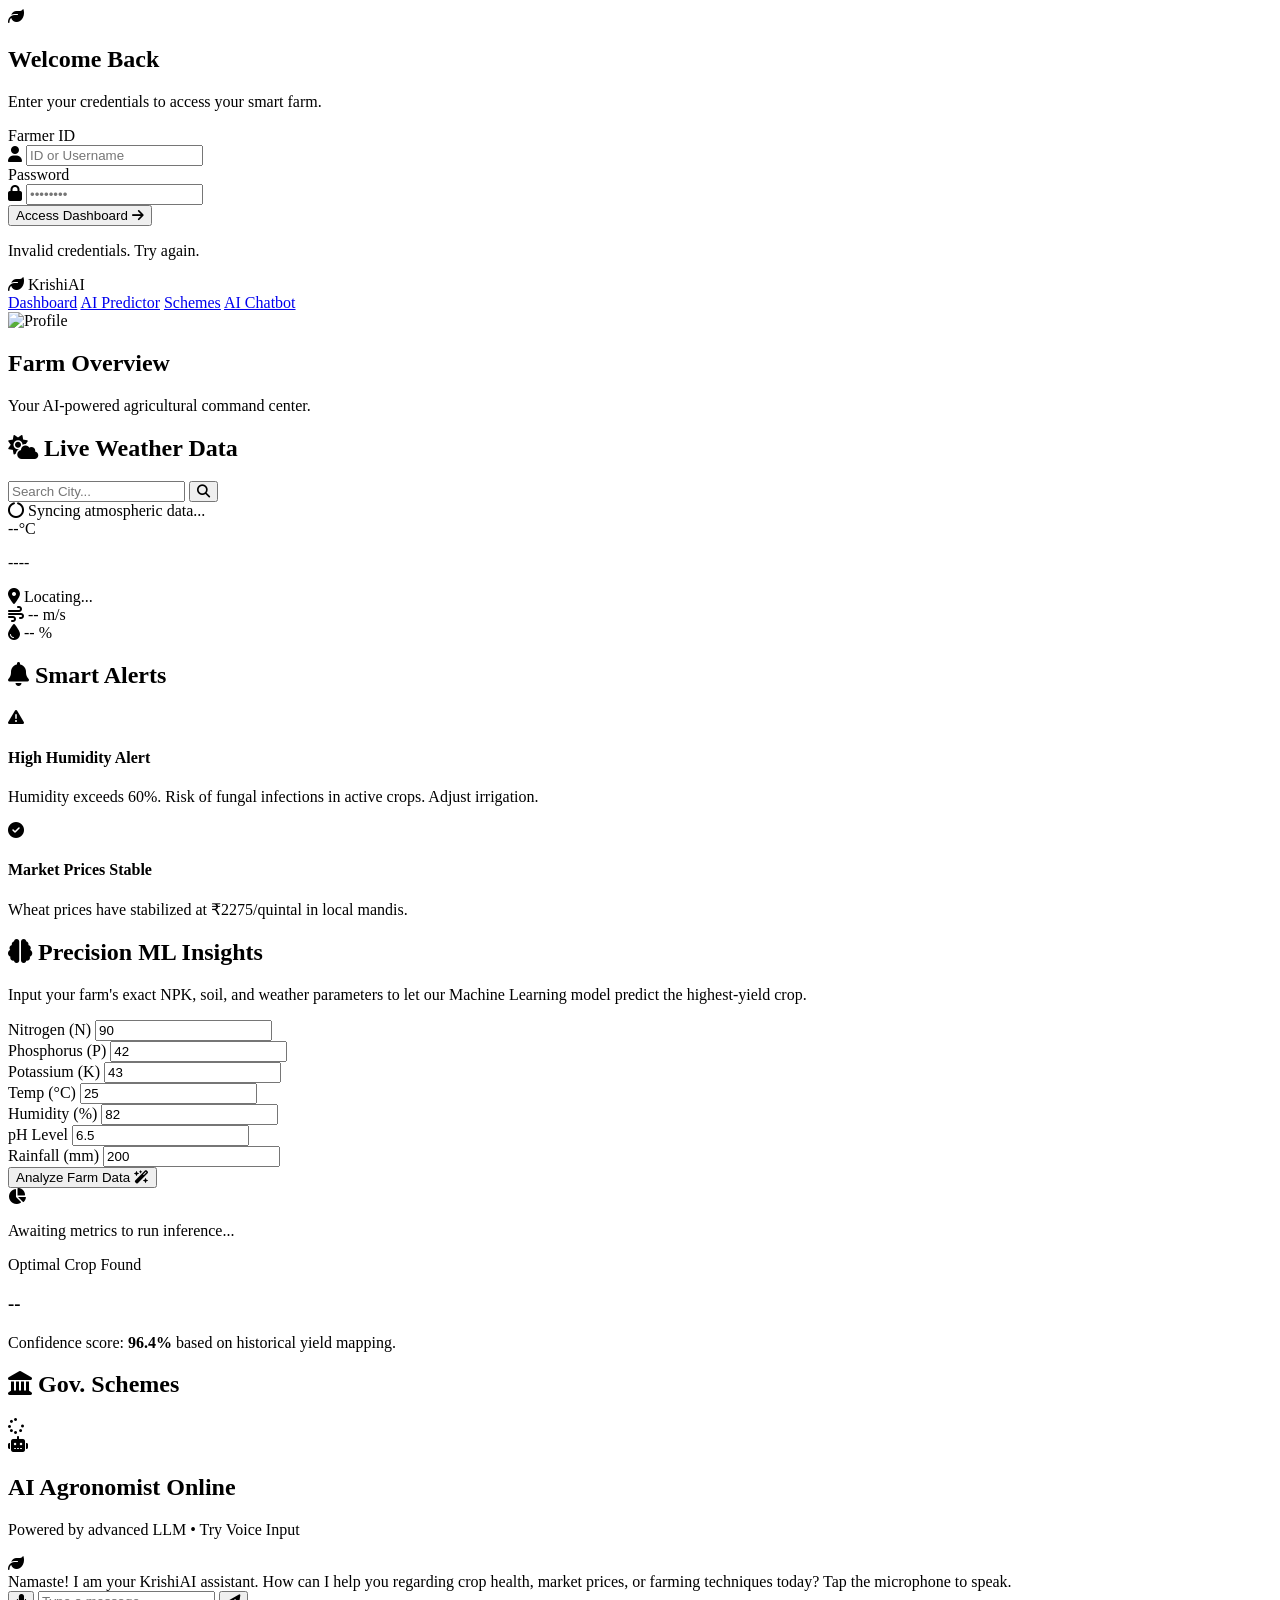
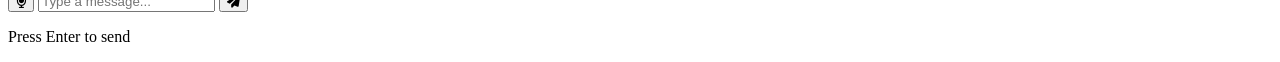
==== frontend/index.html @ 639f01b4 "KrishiAI deployment-ready" ====
<!DOCTYPE html>
<html lang="en" class="dark">
<head>
    <meta charset="UTF-8">
    <meta name="viewport" content="width=device-width, initial-scale=1.0">
    <title>KrishiAI – Premium Smart Agriculture</title>
    <!-- Fonts -->
    <link href="https://fonts.googleapis.com/css2?family=Inter:wght@300;400;500;600;700;800&display=swap" rel="stylesheet">
    <!-- Tailwind CSS (CDN for instant preview) -->
    <script src="https://cdn.tailwindcss.com"></script>
    <script>
        tailwind.config = {
            darkMode: 'class',
            theme: {
                extend: {
                    fontFamily: { sans: ['Inter', 'sans-serif'] },
                    colors: {
                        glass: "rgba(255, 255, 255, 0.05)",
                        "glass-border": "rgba(255, 255, 255, 0.1)",
                        primary: "#10b981",
                        background: "#050505",
                        surface: "#111111"
                    }
                }
            }
        }
    </script>
    <!-- Icons -->
    <link rel="stylesheet" href="https://cdnjs.cloudflare.com/ajax/libs/font-awesome/6.4.0/css/all.min.css">
    <link rel="stylesheet" href="/static/style.css">
</head>
<body class="bg-background text-gray-100 min-h-screen relative overflow-x-hidden antialiased selection:bg-primary selection:text-white">
    
    <!-- Animated Background Gradients -->
    <div class="fixed inset-0 z-[-1] overflow-hidden pointer-events-none">
        <div class="absolute top-[-10%] left-[-10%] w-[40%] h-[40%] rounded-full bg-emerald-600/20 blur-[120px] animate-blob"></div>
        <div class="absolute bottom-[-10%] right-[-10%] w-[40%] h-[40%] rounded-full bg-blue-600/20 blur-[120px] animate-blob animation-delay-2000"></div>
        <div class="absolute top-[40%] left-[60%] w-[30%] h-[30%] rounded-full bg-purple-600/10 blur-[100px] animate-blob animation-delay-4000"></div>
        <div class="absolute inset-0 bg-[url('https://grainy-gradients.vercel.app/noise.svg')] opacity-20 brightness-100 contrast-150 mix-blend-overlay"></div>
    </div>

    <!-- Login Overlay -->
    <div id="login-overlay" class="fixed inset-0 z-[1000] flex items-center justify-center bg-background/80 backdrop-blur-2xl transition-all duration-500">
        <div class="relative w-full max-w-md p-8 glass-panel rounded-3xl border border-glass-border shadow-2xl transform transition-all">
            <div class="absolute -top-12 left-1/2 -translate-x-1/2 w-24 h-24 bg-primary/20 blur-2xl rounded-full pointer-events-none"></div>
            <div class="text-center mb-8 relative z-10">
                <div class="inline-flex items-center justify-center w-16 h-16 rounded-2xl bg-white/5 border border-white/10 shadow-inner mb-4">
                    <i class="fa-solid fa-leaf text-3xl text-primary drop-shadow-[0_0_15px_rgba(16,185,129,0.5)]"></i>
                </div>
                <h2 class="text-3xl font-bold tracking-tight text-white mb-2">Welcome Back</h2>
                <p class="text-gray-400 text-sm">Enter your credentials to access your smart farm.</p>
            </div>
            <form id="login-form" class="space-y-5 relative z-10">
                <div>
                    <label class="block text-xs font-semibold text-gray-400 uppercase tracking-wider mb-2">Farmer ID</label>
                    <div class="relative">
                        <i class="fa-solid fa-user absolute left-4 top-1/2 -translate-y-1/2 text-gray-500"></i>
                        <input type="text" id="login-id" class="w-full bg-black/40 border border-white/10 rounded-xl py-3 pl-11 pr-4 text-white placeholder-gray-600 focus:outline-none focus:ring-2 focus:ring-primary/50 focus:border-primary/50 transition-all" placeholder="ID or Username" required>
                    </div>
                </div>
                <div>
                    <label class="block text-xs font-semibold text-gray-400 uppercase tracking-wider mb-2">Password</label>
                    <div class="relative">
                        <i class="fa-solid fa-lock absolute left-4 top-1/2 -translate-y-1/2 text-gray-500"></i>
                        <input type="password" id="login-pass" class="w-full bg-black/40 border border-white/10 rounded-xl py-3 pl-11 pr-4 text-white placeholder-gray-600 focus:outline-none focus:ring-2 focus:ring-primary/50 focus:border-primary/50 transition-all" placeholder="••••••••" required>
                    </div>
                </div>
                <button type="submit" class="w-full py-3.5 rounded-xl bg-gradient-to-r from-emerald-500 to-primary hover:from-emerald-400 hover:to-emerald-500 text-white font-semibold shadow-[0_0_20px_rgba(16,185,129,0.3)] hover:shadow-[0_0_25px_rgba(16,185,129,0.5)] transition-all active:scale-[0.98] mt-2">
                    Access Dashboard <i class="fa-solid fa-arrow-right ml-2 text-sm"></i>
                </button>
                <p id="login-error" class="hidden text-red-400 text-sm text-center mt-4 bg-red-400/10 py-2 rounded-lg border border-red-400/20 animate-shake">Invalid credentials. Try again.</p>
            </form>
        </div>
    </div>

    <!-- Navbar -->
    <nav class="sticky top-4 z-50 mx-4 md:mx-auto max-w-7xl glass-panel border border-glass-border rounded-2xl px-6 py-4 flex items-center justify-between shadow-2xl backdrop-blur-xl bg-white/5">
        <div class="flex items-center gap-2 text-xl font-bold tracking-tight text-white">
            <i class="fa-solid fa-leaf text-primary drop-shadow-[0_0_10px_rgba(16,185,129,0.8)]"></i>
            Krishi<span class="text-primary">AI</span>
        </div>
        <div class="hidden md:flex items-center gap-8 text-sm font-medium text-gray-400">
            <a href="#dashboard" class="text-white drop-shadow-[0_0_10px_rgba(255,255,255,0.3)] transition-all">Dashboard</a>
            <a href="#predictor" class="hover:text-white hover:drop-shadow-[0_0_10px_rgba(255,255,255,0.3)] transition-all">AI Predictor</a>
            <a href="#schemes" class="hover:text-white hover:drop-shadow-[0_0_10px_rgba(255,255,255,0.3)] transition-all">Schemes</a>
            <a href="#chatbot" class="hover:text-white hover:drop-shadow-[0_0_10px_rgba(255,255,255,0.3)] transition-all">AI Chatbot</a>
        </div>
        <div class="flex items-center gap-4">
            <div class="w-10 h-10 rounded-full bg-gradient-to-br from-green-400 to-blue-500 p-[2px] shadow-lg cursor-pointer hover:scale-105 transition-transform">
                <div class="w-full h-full bg-black rounded-full overflow-hidden border-2 border-transparent">
                    <img src="https://api.dicebear.com/6.x/avataaars/svg?seed=Farmer&backgroundColor=transparent" alt="Profile" class="w-full h-full object-cover">
                </div>
            </div>
        </div>
    </nav>

    <!-- Main Content -->
    <main class="max-w-7xl mx-auto px-4 py-8 space-y-24 scroll-smooth">
        
        <!-- Header Section -->
        <section id="dashboard" class="pt-8 fade-in-up">
            <h1 class="text-4xl md:text-5xl font-extrabold tracking-tight text-white mb-2">Farm Overview</h1>
            <p class="text-gray-400 text-lg">Your AI-powered agricultural command center.</p>
        </section>

        <div class="grid grid-cols-1 lg:grid-cols-3 gap-6 fade-in-up" style="animation-delay: 0.1s;">
            <!-- Weather Widget -->
            <div class="lg:col-span-2 glass-panel border border-glass-border rounded-3xl p-8 relative overflow-hidden group hover:border-white/20 transition-all shadow-2xl bg-white/5">
                <div class="absolute top-0 right-0 w-64 h-64 bg-blue-500/10 blur-[80px] rounded-full pointer-events-none group-hover:bg-blue-500/20 transition-all duration-700"></div>
                <div class="flex flex-col sm:flex-row justify-between items-start sm:items-center mb-8 relative z-10 gap-4">
                    <h2 class="text-xl font-semibold flex items-center gap-3 text-white"><i class="fa-solid fa-cloud-sun text-blue-400 text-2xl"></i> Live Weather Data</h2>
                    <div class="flex gap-2 w-full sm:w-auto">
                        <input type="text" id="weather-search-input" placeholder="Search City..." class="bg-black/40 border border-white/10 rounded-xl px-4 py-2 text-sm text-white focus:outline-none focus:border-blue-500/50 w-full sm:w-48 transition-all">
                        <button id="weather-search-btn" class="bg-white/10 hover:bg-white/20 border border-white/10 rounded-xl px-4 py-2 transition-all"><i class="fa-solid fa-search text-gray-300"></i></button>
                    </div>
                </div>
                
                <div id="weather-loader" class="flex flex-col items-center justify-center p-12 text-gray-400 gap-4">
                    <i class="fa-solid fa-circle-notch fa-spin text-3xl text-primary"></i>
                    <span>Syncing atmospheric data...</span>
                </div>

                <div id="weather-data" class="hidden relative z-10 flex flex-col sm:flex-row items-center justify-between gap-8 mt-4">
                    <div class="text-center sm:text-left">
                        <div class="text-7xl font-black text-transparent bg-clip-text bg-gradient-to-br from-white to-gray-500 drop-shadow-sm" id="w-temp">--°C</div>
                        <p id="w-desc" class="text-xl text-blue-300 capitalize mt-2 font-medium tracking-wide">----</p>
                        <div class="inline-flex items-center gap-2 mt-4 px-4 py-1.5 rounded-full bg-blue-500/10 border border-blue-500/20 text-blue-300 text-sm font-medium">
                            <i class="fa-solid fa-location-dot"></i> <span id="w-loc">Locating...</span>
                        </div>
                    </div>
                    <div class="grid grid-cols-2 gap-4 w-full sm:w-auto">
                        <div class="bg-black/40 border border-white/5 rounded-2xl p-5 flex flex-col items-center justify-center min-w-[120px] backdrop-blur-md">
                            <i class="fa-solid fa-wind text-gray-400 text-xl mb-2"></i>
                            <span id="w-wind" class="text-2xl font-bold text-white">--</span>
                            <span class="text-xs text-gray-500 uppercase font-semibold mt-1">m/s</span>
                        </div>
                        <div class="bg-black/40 border border-white/5 rounded-2xl p-5 flex flex-col items-center justify-center min-w-[120px] backdrop-blur-md">
                            <i class="fa-solid fa-droplet text-blue-400 text-xl mb-2 drop-shadow-[0_0_8px_rgba(96,165,250,0.5)]"></i>
                            <span id="w-humidity" class="text-2xl font-bold text-white">--</span>
                            <span class="text-xs text-blue-500/70 uppercase font-semibold mt-1">%</span>
                        </div>
                    </div>
                </div>
            </div>

            <!-- Alerts Widget -->
            <div class="glass-panel border border-glass-border rounded-3xl p-8 bg-white/5 shadow-2xl relative overflow-hidden group hover:border-amber-500/20 transition-all flex flex-col">
                <div class="absolute -bottom-10 -right-10 w-48 h-48 bg-amber-500/10 blur-[60px] rounded-full pointer-events-none group-hover:bg-amber-500/20 transition-all duration-700"></div>
                <h2 class="text-xl font-semibold flex items-center gap-3 text-white mb-6"><i class="fa-solid fa-bell text-amber-500"></i> Smart Alerts</h2>
                
                <div class="flex-1 space-y-4">
                    <div class="bg-amber-500/10 border border-amber-500/20 rounded-2xl p-4 flex gap-4 backdrop-blur-md">
                        <div class="mt-1"><i class="fa-solid fa-triangle-exclamation text-amber-500"></i></div>
                        <div>
                            <h4 class="text-sm font-bold text-amber-400">High Humidity Alert</h4>
                            <p class="text-xs text-amber-500/80 mt-1 leading-relaxed">Humidity exceeds 60%. Risk of fungal infections in active crops. Adjust irrigation.</p>
                        </div>
                    </div>
                    <div class="bg-primary/5 border border-primary/10 rounded-2xl p-4 flex gap-4 backdrop-blur-md">
                        <div class="mt-1"><i class="fa-solid fa-check-circle text-primary"></i></div>
                        <div>
                            <h4 class="text-sm font-bold text-primary">Market Prices Stable</h4>
                            <p class="text-xs text-primary/70 mt-1 leading-relaxed">Wheat prices have stabilized at ₹2275/quintal in local mandis.</p>
                        </div>
                    </div>
                </div>
            </div>
        </div>

        <!-- AI Predictor Section -->
        <section id="predictor" class="pt-12 fade-in-up" style="animation-delay: 0.2s;">
            <div class="glass-panel border border-glass-border rounded-[2.5rem] p-1 relative overflow-hidden shadow-2xl bg-gradient-to-b from-white/10 to-transparent">
                <div class="bg-[#0a0a0a] rounded-[2.3rem] p-6 md:p-10 relative">
                    <div class="absolute top-0 right-0 w-96 h-96 bg-primary/10 blur-[100px] rounded-full pointer-events-none"></div>
                    
                    <div class="text-center mb-10 relative z-10">
                        <h2 class="text-3xl md:text-4xl font-bold flex items-center justify-center gap-3 text-white"><i class="fa-solid fa-brain text-primary animate-pulse"></i> Precision ML Insights</h2>
                        <p class="text-gray-400 mt-3 max-w-2xl mx-auto">Input your farm's exact NPK, soil, and weather parameters to let our Machine Learning model predict the highest-yield crop.</p>
                    </div>

                    <div class="grid grid-cols-1 lg:grid-cols-2 gap-12 relative z-10">
                        <form id="crop-form" class="space-y-6">
                            <div class="grid grid-cols-1 sm:grid-cols-2 gap-6 bg-black/30 border border-white/5 p-6 rounded-3xl backdrop-blur-md">
                                <!-- Inputs -->
                                <div class="space-y-2">
                                    <label class="text-xs font-semibold text-gray-400 uppercase tracking-widest">Nitrogen (N)</label>
                                    <input type="number" id="inp-n" value="90" class="w-full bg-white/5 border border-white/10 rounded-xl p-3 text-white focus:ring-2 focus:ring-primary/50 outline-none transition-all" required>
                                </div>
                                <div class="space-y-2">
                                    <label class="text-xs font-semibold text-gray-400 uppercase tracking-widest">Phosphorus (P)</label>
                                    <input type="number" id="inp-p" value="42" class="w-full bg-white/5 border border-white/10 rounded-xl p-3 text-white focus:ring-2 focus:ring-primary/50 outline-none transition-all" required>
                                </div>
                                <div class="space-y-2">
                                    <label class="text-xs font-semibold text-gray-400 uppercase tracking-widest">Potassium (K)</label>
                                    <input type="number" id="inp-k" value="43" class="w-full bg-white/5 border border-white/10 rounded-xl p-3 text-white focus:ring-2 focus:ring-primary/50 outline-none transition-all" required>
                                </div>
                                <div class="space-y-2">
                                    <label class="text-xs font-semibold text-gray-400 uppercase tracking-widest">Temp (°C)</label>
                                    <input type="number" id="inp-temp" value="25" class="w-full bg-white/5 border border-white/10 rounded-xl p-3 text-white focus:ring-2 focus:ring-primary/50 outline-none transition-all" required>
                                </div>
                                <div class="space-y-2">
                                    <label class="text-xs font-semibold text-gray-400 uppercase tracking-widest">Humidity (%)</label>
                                    <input type="number" id="inp-hum" value="82" class="w-full bg-white/5 border border-white/10 rounded-xl p-3 text-white focus:ring-2 focus:ring-primary/50 outline-none transition-all" required>
                                </div>
                                <div class="space-y-2">
                                    <label class="text-xs font-semibold text-gray-400 uppercase tracking-widest">pH Level</label>
                                    <input type="number" step="0.1" id="inp-ph" value="6.5" class="w-full bg-white/5 border border-white/10 rounded-xl p-3 text-white focus:ring-2 focus:ring-primary/50 outline-none transition-all" required>
                                </div>
                                <div class="space-y-2 sm:col-span-2">
                                    <label class="text-xs font-semibold text-gray-400 uppercase tracking-widest">Rainfall (mm)</label>
                                    <input type="number" id="inp-rain" value="200" class="w-full bg-white/5 border border-white/10 rounded-xl p-3 text-white focus:ring-2 focus:ring-primary/50 outline-none transition-all" required>
                                </div>
                            </div>
                            <button type="submit" id="predict-btn" class="w-full py-4 rounded-2xl bg-white text-black font-bold text-lg hover:bg-gray-200 transition-all flex items-center justify-center gap-2 shadow-[0_0_30px_rgba(255,255,255,0.2)] hover:scale-[1.02] active:scale-[0.98]">
                                Analyze Farm Data <i class="fa-solid fa-wand-magic-sparkles"></i>
                            </button>
                        </form>

                        <div class="flex items-center justify-center bg-black/30 border border-white/5 rounded-3xl p-8 backdrop-blur-md relative overflow-hidden group">
                            <div class="absolute inset-0 bg-gradient-to-br from-primary/10 to-transparent opacity-0 group-hover:opacity-100 transition-opacity duration-500"></div>
                            <div id="ml-result-wrapper" class="text-center transition-all duration-500 w-full h-full flex flex-col items-center justify-center">
                                <i class="fa-solid fa-chart-pie text-6xl text-gray-700 mb-4 ml-result-icon group-hover:text-primary transition-colors"></i>
                                <p class="text-gray-500 ml-result-desc">Awaiting metrics to run inference...</p>
                                
                                <div id="ml-result" class="hidden flex-col items-center w-full">
                                    <span class="text-xs font-bold text-primary uppercase tracking-[0.3em] mb-4 border border-primary/20 bg-primary/10 py-1 px-4 rounded-full">Optimal Crop Found</span>
                                    <h3 id="predicted-crop" class="text-6xl md:text-7xl font-black text-transparent bg-clip-text bg-gradient-to-br from-green-300 to-emerald-600 capitalize drop-shadow-lg scale-0 animate-pop-in">--</h3>
                                    <p class="mt-6 text-sm text-gray-400 border-t border-white/10 pt-4 w-full">Confidence score: <strong class="text-white">96.4%</strong> based on historical yield mapping.</p>
                                </div>
                            </div>
                        </div>
                    </div>
                </div>
            </div>
        </section>

        <!-- Gov Schemes -->
        <section id="schemes" class="pt-12 fade-in-up" style="animation-delay: 0.3s;">
            <div class="flex items-center justify-between mb-8">
                <h2 class="text-3xl font-bold flex items-center gap-3 text-white"><i class="fa-solid fa-landmark text-blue-500"></i> Gov. Schemes</h2>
            </div>
            <div id="schemes-list" class="grid grid-cols-1 md:grid-cols-2 xl:grid-cols-3 gap-6">
                <!-- Loader -->
                <div class="col-span-full py-12 flex justify-center"><i class="fa-solid fa-spinner fa-spin text-3xl text-blue-500"></i></div>
            </div>
        </section>

        <!-- Chatbot -->
        <section id="chatbot" class="pt-12 pb-24 fade-in-up" style="animation-delay: 0.4s;">
            <div class="glass-panel border border-glass-border rounded-3xl overflow-hidden shadow-2xl bg-[#0a0a0a]/80 backdrop-blur-2xl max-w-4xl mx-auto flex flex-col h-[600px] relative">
                <div class="absolute inset-x-0 -top-px h-px bg-gradient-to-r from-transparent via-primary/50 to-transparent"></div>
                <div class="p-6 border-b border-white/10 bg-white/5 flex items-center gap-4">
                    <div class="w-12 h-12 rounded-full bg-primary/20 flex items-center justify-center border border-primary/30">
                        <i class="fa-solid fa-robot text-xl text-primary drop-shadow-[0_0_5px_rgba(16,185,129,0.8)]"></i>
                    </div>
                    <div>
                        <h2 class="text-xl font-bold text-white tracking-tight">AI Agronomist <span class="ml-2 inline-flex items-center px-2 py-0.5 rounded text-[10px] font-medium bg-primary/20 text-primary border border-primary/20 uppercase tracking-widest">Online</span></h2>
                        <p class="text-xs text-gray-400">Powered by advanced LLM • Try Voice Input</p>
                    </div>
                </div>
                
                <div id="chat-box" class="flex-1 p-6 overflow-y-auto space-y-6 scroll-smooth">
                    <div class="flex gap-4">
                        <div class="w-8 h-8 rounded-full bg-primary flex items-center justify-center shrink-0 shadow-lg shadow-primary/30 mt-1">
                            <i class="fa-solid fa-leaf text-white text-xs"></i>
                        </div>
                        <div class="bg-white/10 border border-white/5 rounded-2xl rounded-tl-none p-4 text-sm text-gray-200 shadow-sm max-w-[85%] leading-relaxed backdrop-blur-md">
                            Namaste! I am your KrishiAI assistant. How can I help you regarding crop health, market prices, or farming techniques today? Tap the microphone to speak.
                        </div>
                    </div>
                </div>

                <div class="p-4 border-t border-white/10 bg-black/40 backdrop-blur-xl">
                    <form id="chat-form" class="flex items-center gap-3 bg-white/5 border border-white/10 rounded-full p-1.5 focus-within:bg-white/10 focus-within:border-white/20 transition-all">
                        <button type="button" id="voice-btn" class="w-12 h-12 rounded-full bg-white/5 hover:bg-white/10 text-gray-400 hover:text-white transition-colors flex items-center justify-center shrink-0" title="Tap to Speak">
                            <i class="fa-solid fa-microphone text-lg"></i>
                        </button>
                        <input type="text" id="chat-input" class="flex-1 bg-transparent border-none text-white text-sm focus:outline-none focus:ring-0 px-2 placeholder-gray-500" placeholder="Type a message...">
                        <button type="submit" id="chat-submit" class="w-12 h-12 rounded-full bg-gradient-to-r from-primary to-emerald-500 text-white flex items-center justify-center shrink-0 shadow-[0_0_15px_rgba(16,185,129,0.4)] hover:scale-105 active:scale-95 transition-all">
                            <i class="fa-solid fa-paper-plane text-sm ml-[-2px]"></i>
                        </button>
                    </form>
                    <p id="voice-status" class="text-center text-[10px] text-gray-500 mt-2 uppercase tracking-widest">Press Enter to send</p>
                </div>
            </div>
        </section>
    </main>

    <script src="/static/script.js"></script>
</body>
</html>
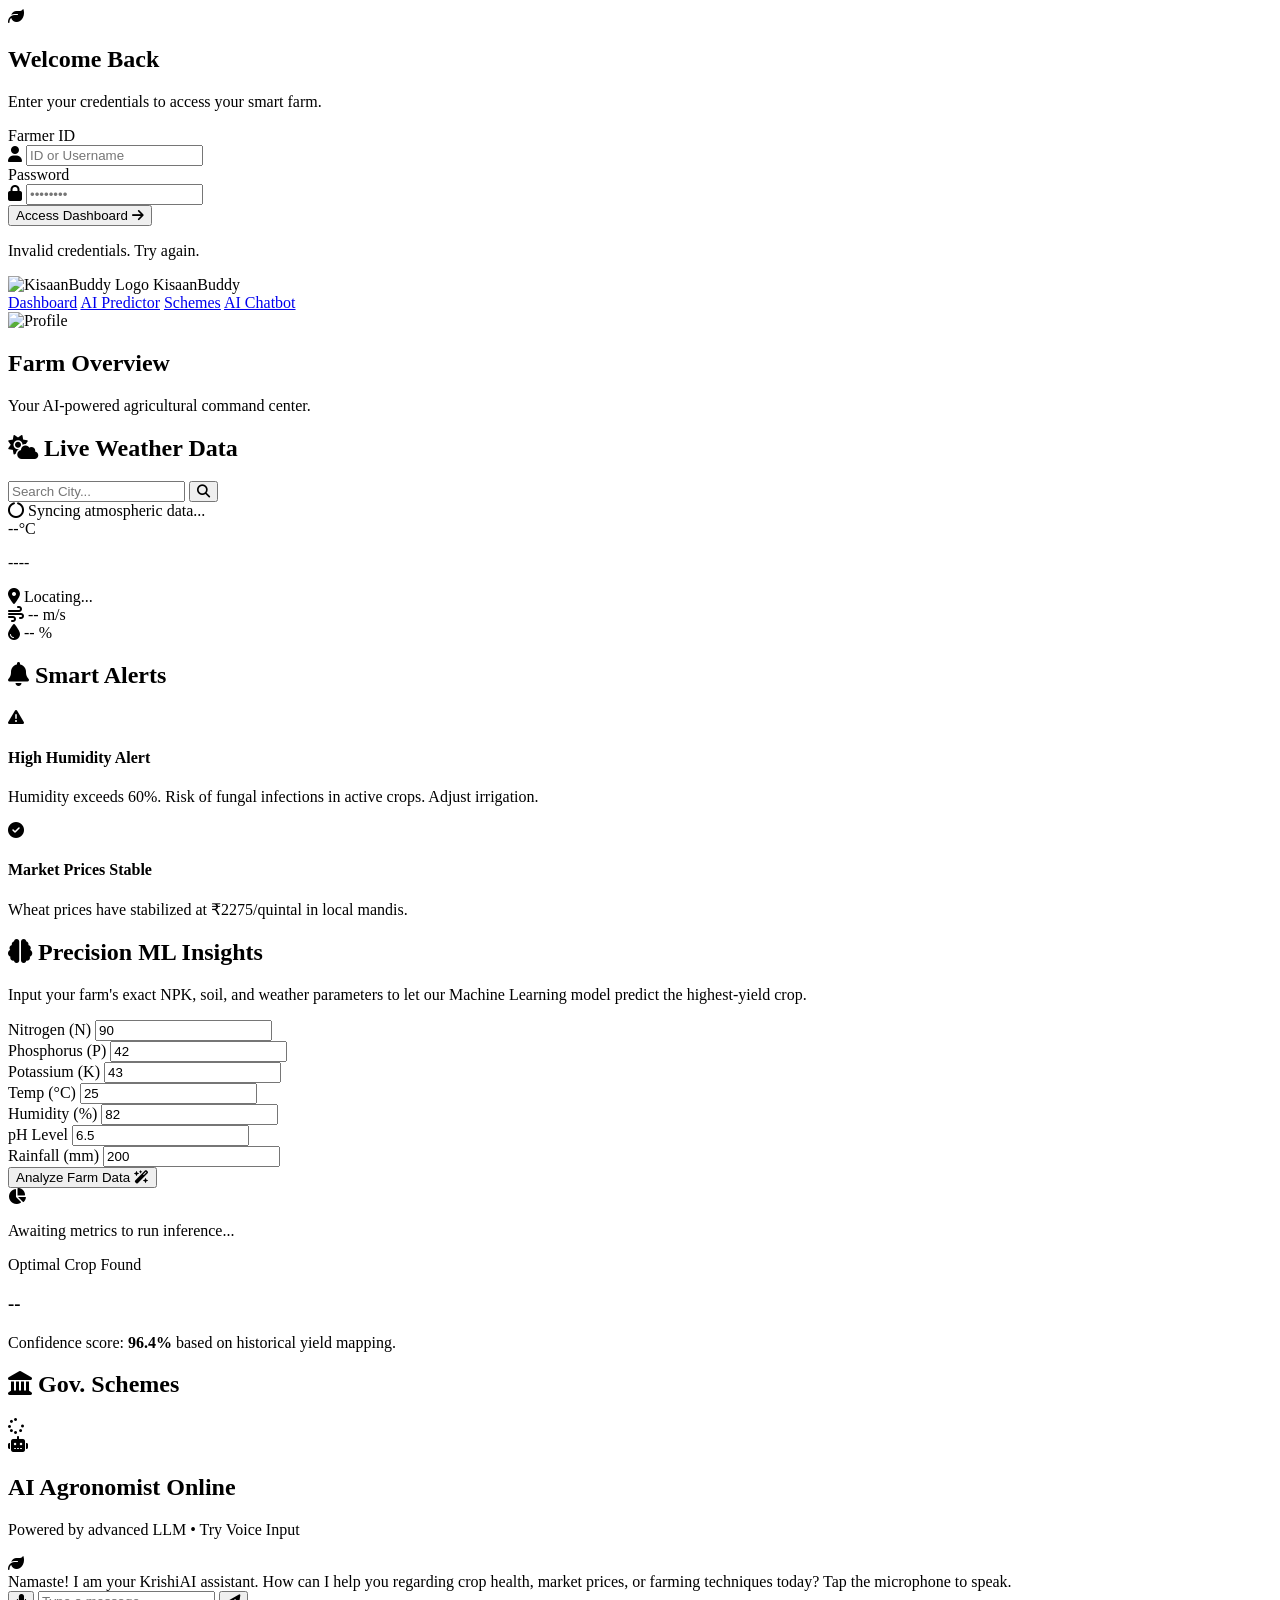
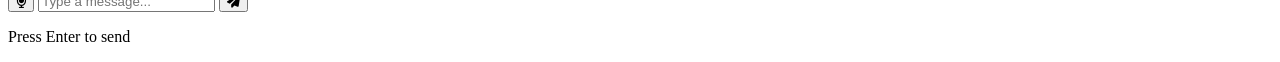
==== commit 854549e6: "logo addition" ====
--- a/frontend/index.html
+++ b/frontend/index.html
@@ -1,11 +1,14 @@
 <!DOCTYPE html>
 <html lang="en" class="dark">
+
 <head>
     <meta charset="UTF-8">
     <meta name="viewport" content="width=device-width, initial-scale=1.0">
+    <link rel="icon" type="image/x-icon" href="favicon.ico">
     <title>KrishiAI – Premium Smart Agriculture</title>
     <!-- Fonts -->
-    <link href="https://fonts.googleapis.com/css2?family=Inter:wght@300;400;500;600;700;800&display=swap" rel="stylesheet">
+    <link href="https://fonts.googleapis.com/css2?family=Inter:wght@300;400;500;600;700;800&display=swap"
+        rel="stylesheet">
     <!-- Tailwind CSS (CDN for instant preview) -->
     <script src="https://cdn.tailwindcss.com"></script>
     <script>
@@ -29,22 +32,37 @@
     <link rel="stylesheet" href="https://cdnjs.cloudflare.com/ajax/libs/font-awesome/6.4.0/css/all.min.css">
     <link rel="stylesheet" href="/static/style.css">
 </head>
-<body class="bg-background text-gray-100 min-h-screen relative overflow-x-hidden antialiased selection:bg-primary selection:text-white">
-    
+
+<body
+    class="bg-background text-gray-100 min-h-screen relative overflow-x-hidden antialiased selection:bg-primary selection:text-white">
+
     <!-- Animated Background Gradients -->
     <div class="fixed inset-0 z-[-1] overflow-hidden pointer-events-none">
-        <div class="absolute top-[-10%] left-[-10%] w-[40%] h-[40%] rounded-full bg-emerald-600/20 blur-[120px] animate-blob"></div>
-        <div class="absolute bottom-[-10%] right-[-10%] w-[40%] h-[40%] rounded-full bg-blue-600/20 blur-[120px] animate-blob animation-delay-2000"></div>
-        <div class="absolute top-[40%] left-[60%] w-[30%] h-[30%] rounded-full bg-purple-600/10 blur-[100px] animate-blob animation-delay-4000"></div>
-        <div class="absolute inset-0 bg-[url('https://grainy-gradients.vercel.app/noise.svg')] opacity-20 brightness-100 contrast-150 mix-blend-overlay"></div>
+        <div
+            class="absolute top-[-10%] left-[-10%] w-[40%] h-[40%] rounded-full bg-emerald-600/20 blur-[120px] animate-blob">
+        </div>
+        <div
+            class="absolute bottom-[-10%] right-[-10%] w-[40%] h-[40%] rounded-full bg-blue-600/20 blur-[120px] animate-blob animation-delay-2000">
+        </div>
+        <div
+            class="absolute top-[40%] left-[60%] w-[30%] h-[30%] rounded-full bg-purple-600/10 blur-[100px] animate-blob animation-delay-4000">
+        </div>
+        <div
+            class="absolute inset-0 bg-[url('https://grainy-gradients.vercel.app/noise.svg')] opacity-20 brightness-100 contrast-150 mix-blend-overlay">
+        </div>
     </div>
 
     <!-- Login Overlay -->
-    <div id="login-overlay" class="fixed inset-0 z-[1000] flex items-center justify-center bg-background/80 backdrop-blur-2xl transition-all duration-500">
-        <div class="relative w-full max-w-md p-8 glass-panel rounded-3xl border border-glass-border shadow-2xl transform transition-all">
-            <div class="absolute -top-12 left-1/2 -translate-x-1/2 w-24 h-24 bg-primary/20 blur-2xl rounded-full pointer-events-none"></div>
+    <div id="login-overlay"
+        class="fixed inset-0 z-[1000] flex items-center justify-center bg-background/80 backdrop-blur-2xl transition-all duration-500">
+        <div
+            class="relative w-full max-w-md p-8 glass-panel rounded-3xl border border-glass-border shadow-2xl transform transition-all">
+            <div
+                class="absolute -top-12 left-1/2 -translate-x-1/2 w-24 h-24 bg-primary/20 blur-2xl rounded-full pointer-events-none">
+            </div>
             <div class="text-center mb-8 relative z-10">
-                <div class="inline-flex items-center justify-center w-16 h-16 rounded-2xl bg-white/5 border border-white/10 shadow-inner mb-4">
+                <div
+                    class="inline-flex items-center justify-center w-16 h-16 rounded-2xl bg-white/5 border border-white/10 shadow-inner mb-4">
                     <i class="fa-solid fa-leaf text-3xl text-primary drop-shadow-[0_0_15px_rgba(16,185,129,0.5)]"></i>
                 </div>
                 <h2 class="text-3xl font-bold tracking-tight text-white mb-2">Welcome Back</h2>
@@ -52,43 +70,61 @@
             </div>
             <form id="login-form" class="space-y-5 relative z-10">
                 <div>
-                    <label class="block text-xs font-semibold text-gray-400 uppercase tracking-wider mb-2">Farmer ID</label>
+                    <label class="block text-xs font-semibold text-gray-400 uppercase tracking-wider mb-2">Farmer
+                        ID</label>
                     <div class="relative">
                         <i class="fa-solid fa-user absolute left-4 top-1/2 -translate-y-1/2 text-gray-500"></i>
-                        <input type="text" id="login-id" class="w-full bg-black/40 border border-white/10 rounded-xl py-3 pl-11 pr-4 text-white placeholder-gray-600 focus:outline-none focus:ring-2 focus:ring-primary/50 focus:border-primary/50 transition-all" placeholder="ID or Username" required>
+                        <input type="text" id="login-id"
+                            class="w-full bg-black/40 border border-white/10 rounded-xl py-3 pl-11 pr-4 text-white placeholder-gray-600 focus:outline-none focus:ring-2 focus:ring-primary/50 focus:border-primary/50 transition-all"
+                            placeholder="ID or Username" required>
                     </div>
                 </div>
                 <div>
-                    <label class="block text-xs font-semibold text-gray-400 uppercase tracking-wider mb-2">Password</label>
+                    <label
+                        class="block text-xs font-semibold text-gray-400 uppercase tracking-wider mb-2">Password</label>
                     <div class="relative">
                         <i class="fa-solid fa-lock absolute left-4 top-1/2 -translate-y-1/2 text-gray-500"></i>
-                        <input type="password" id="login-pass" class="w-full bg-black/40 border border-white/10 rounded-xl py-3 pl-11 pr-4 text-white placeholder-gray-600 focus:outline-none focus:ring-2 focus:ring-primary/50 focus:border-primary/50 transition-all" placeholder="••••••••" required>
-                    </div>
-                </div>
-                <button type="submit" class="w-full py-3.5 rounded-xl bg-gradient-to-r from-emerald-500 to-primary hover:from-emerald-400 hover:to-emerald-500 text-white font-semibold shadow-[0_0_20px_rgba(16,185,129,0.3)] hover:shadow-[0_0_25px_rgba(16,185,129,0.5)] transition-all active:scale-[0.98] mt-2">
+                        <input type="password" id="login-pass"
+                            class="w-full bg-black/40 border border-white/10 rounded-xl py-3 pl-11 pr-4 text-white placeholder-gray-600 focus:outline-none focus:ring-2 focus:ring-primary/50 focus:border-primary/50 transition-all"
+                            placeholder="••••••••" required>
+                    </div>
+                </div>
+                <button type="submit"
+                    class="w-full py-3.5 rounded-xl bg-gradient-to-r from-emerald-500 to-primary hover:from-emerald-400 hover:to-emerald-500 text-white font-semibold shadow-[0_0_20px_rgba(16,185,129,0.3)] hover:shadow-[0_0_25px_rgba(16,185,129,0.5)] transition-all active:scale-[0.98] mt-2">
                     Access Dashboard <i class="fa-solid fa-arrow-right ml-2 text-sm"></i>
                 </button>
-                <p id="login-error" class="hidden text-red-400 text-sm text-center mt-4 bg-red-400/10 py-2 rounded-lg border border-red-400/20 animate-shake">Invalid credentials. Try again.</p>
+                <p id="login-error"
+                    class="hidden text-red-400 text-sm text-center mt-4 bg-red-400/10 py-2 rounded-lg border border-red-400/20 animate-shake">
+                    Invalid credentials. Try again.</p>
             </form>
         </div>
     </div>
 
     <!-- Navbar -->
-    <nav class="sticky top-4 z-50 mx-4 md:mx-auto max-w-7xl glass-panel border border-glass-border rounded-2xl px-6 py-4 flex items-center justify-between shadow-2xl backdrop-blur-xl bg-white/5">
+    <nav
+        class="sticky top-4 z-50 mx-4 md:mx-auto max-w-7xl glass-panel border border-glass-border rounded-2xl px-6 py-4 flex items-center justify-between shadow-2xl backdrop-blur-xl bg-white/5">
         <div class="flex items-center gap-2 text-xl font-bold tracking-tight text-white">
-            <i class="fa-solid fa-leaf text-primary drop-shadow-[0_0_10px_rgba(16,185,129,0.8)]"></i>
-            Krishi<span class="text-primary">AI</span>
+            <img src="logo.jpeg" alt="KisaanBuddy Logo" class="w-7 h-7 object-contain">
+            Kisaan<span class="text-primary">Buddy</span>
         </div>
         <div class="hidden md:flex items-center gap-8 text-sm font-medium text-gray-400">
-            <a href="#dashboard" class="text-white drop-shadow-[0_0_10px_rgba(255,255,255,0.3)] transition-all">Dashboard</a>
-            <a href="#predictor" class="hover:text-white hover:drop-shadow-[0_0_10px_rgba(255,255,255,0.3)] transition-all">AI Predictor</a>
-            <a href="#schemes" class="hover:text-white hover:drop-shadow-[0_0_10px_rgba(255,255,255,0.3)] transition-all">Schemes</a>
-            <a href="#chatbot" class="hover:text-white hover:drop-shadow-[0_0_10px_rgba(255,255,255,0.3)] transition-all">AI Chatbot</a>
+            <a href="#dashboard"
+                class="text-white drop-shadow-[0_0_10px_rgba(255,255,255,0.3)] transition-all">Dashboard</a>
+            <a href="#predictor"
+                class="hover:text-white hover:drop-shadow-[0_0_10px_rgba(255,255,255,0.3)] transition-all">AI
+                Predictor</a>
+            <a href="#schemes"
+                class="hover:text-white hover:drop-shadow-[0_0_10px_rgba(255,255,255,0.3)] transition-all">Schemes</a>
+            <a href="#chatbot"
+                class="hover:text-white hover:drop-shadow-[0_0_10px_rgba(255,255,255,0.3)] transition-all">AI
+                Chatbot</a>
         </div>
         <div class="flex items-center gap-4">
-            <div class="w-10 h-10 rounded-full bg-gradient-to-br from-green-400 to-blue-500 p-[2px] shadow-lg cursor-pointer hover:scale-105 transition-transform">
+            <div
+                class="w-10 h-10 rounded-full bg-gradient-to-br from-green-400 to-blue-500 p-[2px] shadow-lg cursor-pointer hover:scale-105 transition-transform">
                 <div class="w-full h-full bg-black rounded-full overflow-hidden border-2 border-transparent">
-                    <img src="https://api.dicebear.com/6.x/avataaars/svg?seed=Farmer&backgroundColor=transparent" alt="Profile" class="w-full h-full object-cover">
+                    <img src="https://api.dicebear.com/6.x/avataaars/svg?seed=Farmer&backgroundColor=transparent"
+                        alt="Profile" class="w-full h-full object-cover">
                 </div>
             </div>
         </div>
@@ -96,7 +132,7 @@
 
     <!-- Main Content -->
     <main class="max-w-7xl mx-auto px-4 py-8 space-y-24 scroll-smooth">
-        
+
         <!-- Header Section -->
         <section id="dashboard" class="pt-8 fade-in-up">
             <h1 class="text-4xl md:text-5xl font-extrabold tracking-tight text-white mb-2">Farm Overview</h1>
@@ -105,37 +141,51 @@
 
         <div class="grid grid-cols-1 lg:grid-cols-3 gap-6 fade-in-up" style="animation-delay: 0.1s;">
             <!-- Weather Widget -->
-            <div class="lg:col-span-2 glass-panel border border-glass-border rounded-3xl p-8 relative overflow-hidden group hover:border-white/20 transition-all shadow-2xl bg-white/5">
-                <div class="absolute top-0 right-0 w-64 h-64 bg-blue-500/10 blur-[80px] rounded-full pointer-events-none group-hover:bg-blue-500/20 transition-all duration-700"></div>
-                <div class="flex flex-col sm:flex-row justify-between items-start sm:items-center mb-8 relative z-10 gap-4">
-                    <h2 class="text-xl font-semibold flex items-center gap-3 text-white"><i class="fa-solid fa-cloud-sun text-blue-400 text-2xl"></i> Live Weather Data</h2>
+            <div
+                class="lg:col-span-2 glass-panel border border-glass-border rounded-3xl p-8 relative overflow-hidden group hover:border-white/20 transition-all shadow-2xl bg-white/5">
+                <div
+                    class="absolute top-0 right-0 w-64 h-64 bg-blue-500/10 blur-[80px] rounded-full pointer-events-none group-hover:bg-blue-500/20 transition-all duration-700">
+                </div>
+                <div
+                    class="flex flex-col sm:flex-row justify-between items-start sm:items-center mb-8 relative z-10 gap-4">
+                    <h2 class="text-xl font-semibold flex items-center gap-3 text-white"><i
+                            class="fa-solid fa-cloud-sun text-blue-400 text-2xl"></i> Live Weather Data</h2>
                     <div class="flex gap-2 w-full sm:w-auto">
-                        <input type="text" id="weather-search-input" placeholder="Search City..." class="bg-black/40 border border-white/10 rounded-xl px-4 py-2 text-sm text-white focus:outline-none focus:border-blue-500/50 w-full sm:w-48 transition-all">
-                        <button id="weather-search-btn" class="bg-white/10 hover:bg-white/20 border border-white/10 rounded-xl px-4 py-2 transition-all"><i class="fa-solid fa-search text-gray-300"></i></button>
-                    </div>
-                </div>
-                
+                        <input type="text" id="weather-search-input" placeholder="Search City..."
+                            class="bg-black/40 border border-white/10 rounded-xl px-4 py-2 text-sm text-white focus:outline-none focus:border-blue-500/50 w-full sm:w-48 transition-all">
+                        <button id="weather-search-btn"
+                            class="bg-white/10 hover:bg-white/20 border border-white/10 rounded-xl px-4 py-2 transition-all"><i
+                                class="fa-solid fa-search text-gray-300"></i></button>
+                    </div>
+                </div>
+
                 <div id="weather-loader" class="flex flex-col items-center justify-center p-12 text-gray-400 gap-4">
                     <i class="fa-solid fa-circle-notch fa-spin text-3xl text-primary"></i>
                     <span>Syncing atmospheric data...</span>
                 </div>
 
-                <div id="weather-data" class="hidden relative z-10 flex flex-col sm:flex-row items-center justify-between gap-8 mt-4">
+                <div id="weather-data"
+                    class="hidden relative z-10 flex flex-col sm:flex-row items-center justify-between gap-8 mt-4">
                     <div class="text-center sm:text-left">
-                        <div class="text-7xl font-black text-transparent bg-clip-text bg-gradient-to-br from-white to-gray-500 drop-shadow-sm" id="w-temp">--°C</div>
+                        <div class="text-7xl font-black text-transparent bg-clip-text bg-gradient-to-br from-white to-gray-500 drop-shadow-sm"
+                            id="w-temp">--°C</div>
                         <p id="w-desc" class="text-xl text-blue-300 capitalize mt-2 font-medium tracking-wide">----</p>
-                        <div class="inline-flex items-center gap-2 mt-4 px-4 py-1.5 rounded-full bg-blue-500/10 border border-blue-500/20 text-blue-300 text-sm font-medium">
+                        <div
+                            class="inline-flex items-center gap-2 mt-4 px-4 py-1.5 rounded-full bg-blue-500/10 border border-blue-500/20 text-blue-300 text-sm font-medium">
                             <i class="fa-solid fa-location-dot"></i> <span id="w-loc">Locating...</span>
                         </div>
                     </div>
                     <div class="grid grid-cols-2 gap-4 w-full sm:w-auto">
-                        <div class="bg-black/40 border border-white/5 rounded-2xl p-5 flex flex-col items-center justify-center min-w-[120px] backdrop-blur-md">
+                        <div
+                            class="bg-black/40 border border-white/5 rounded-2xl p-5 flex flex-col items-center justify-center min-w-[120px] backdrop-blur-md">
                             <i class="fa-solid fa-wind text-gray-400 text-xl mb-2"></i>
                             <span id="w-wind" class="text-2xl font-bold text-white">--</span>
                             <span class="text-xs text-gray-500 uppercase font-semibold mt-1">m/s</span>
                         </div>
-                        <div class="bg-black/40 border border-white/5 rounded-2xl p-5 flex flex-col items-center justify-center min-w-[120px] backdrop-blur-md">
-                            <i class="fa-solid fa-droplet text-blue-400 text-xl mb-2 drop-shadow-[0_0_8px_rgba(96,165,250,0.5)]"></i>
+                        <div
+                            class="bg-black/40 border border-white/5 rounded-2xl p-5 flex flex-col items-center justify-center min-w-[120px] backdrop-blur-md">
+                            <i
+                                class="fa-solid fa-droplet text-blue-400 text-xl mb-2 drop-shadow-[0_0_8px_rgba(96,165,250,0.5)]"></i>
                             <span id="w-humidity" class="text-2xl font-bold text-white">--</span>
                             <span class="text-xs text-blue-500/70 uppercase font-semibold mt-1">%</span>
                         </div>
@@ -144,23 +194,29 @@
             </div>
 
             <!-- Alerts Widget -->
-            <div class="glass-panel border border-glass-border rounded-3xl p-8 bg-white/5 shadow-2xl relative overflow-hidden group hover:border-amber-500/20 transition-all flex flex-col">
-                <div class="absolute -bottom-10 -right-10 w-48 h-48 bg-amber-500/10 blur-[60px] rounded-full pointer-events-none group-hover:bg-amber-500/20 transition-all duration-700"></div>
-                <h2 class="text-xl font-semibold flex items-center gap-3 text-white mb-6"><i class="fa-solid fa-bell text-amber-500"></i> Smart Alerts</h2>
-                
+            <div
+                class="glass-panel border border-glass-border rounded-3xl p-8 bg-white/5 shadow-2xl relative overflow-hidden group hover:border-amber-500/20 transition-all flex flex-col">
+                <div
+                    class="absolute -bottom-10 -right-10 w-48 h-48 bg-amber-500/10 blur-[60px] rounded-full pointer-events-none group-hover:bg-amber-500/20 transition-all duration-700">
+                </div>
+                <h2 class="text-xl font-semibold flex items-center gap-3 text-white mb-6"><i
+                        class="fa-solid fa-bell text-amber-500"></i> Smart Alerts</h2>
+
                 <div class="flex-1 space-y-4">
                     <div class="bg-amber-500/10 border border-amber-500/20 rounded-2xl p-4 flex gap-4 backdrop-blur-md">
                         <div class="mt-1"><i class="fa-solid fa-triangle-exclamation text-amber-500"></i></div>
                         <div>
                             <h4 class="text-sm font-bold text-amber-400">High Humidity Alert</h4>
-                            <p class="text-xs text-amber-500/80 mt-1 leading-relaxed">Humidity exceeds 60%. Risk of fungal infections in active crops. Adjust irrigation.</p>
+                            <p class="text-xs text-amber-500/80 mt-1 leading-relaxed">Humidity exceeds 60%. Risk of
+                                fungal infections in active crops. Adjust irrigation.</p>
                         </div>
                     </div>
                     <div class="bg-primary/5 border border-primary/10 rounded-2xl p-4 flex gap-4 backdrop-blur-md">
                         <div class="mt-1"><i class="fa-solid fa-check-circle text-primary"></i></div>
                         <div>
                             <h4 class="text-sm font-bold text-primary">Market Prices Stable</h4>
-                            <p class="text-xs text-primary/70 mt-1 leading-relaxed">Wheat prices have stabilized at ₹2275/quintal in local mandis.</p>
+                            <p class="text-xs text-primary/70 mt-1 leading-relaxed">Wheat prices have stabilized at
+                                ₹2275/quintal in local mandis.</p>
                         </div>
                     </div>
                 </div>
@@ -169,63 +225,107 @@
 
         <!-- AI Predictor Section -->
         <section id="predictor" class="pt-12 fade-in-up" style="animation-delay: 0.2s;">
-            <div class="glass-panel border border-glass-border rounded-[2.5rem] p-1 relative overflow-hidden shadow-2xl bg-gradient-to-b from-white/10 to-transparent">
+            <div
+                class="glass-panel border border-glass-border rounded-[2.5rem] p-1 relative overflow-hidden shadow-2xl bg-gradient-to-b from-white/10 to-transparent">
                 <div class="bg-[#0a0a0a] rounded-[2.3rem] p-6 md:p-10 relative">
-                    <div class="absolute top-0 right-0 w-96 h-96 bg-primary/10 blur-[100px] rounded-full pointer-events-none"></div>
-                    
+                    <div
+                        class="absolute top-0 right-0 w-96 h-96 bg-primary/10 blur-[100px] rounded-full pointer-events-none">
+                    </div>
+
                     <div class="text-center mb-10 relative z-10">
-                        <h2 class="text-3xl md:text-4xl font-bold flex items-center justify-center gap-3 text-white"><i class="fa-solid fa-brain text-primary animate-pulse"></i> Precision ML Insights</h2>
-                        <p class="text-gray-400 mt-3 max-w-2xl mx-auto">Input your farm's exact NPK, soil, and weather parameters to let our Machine Learning model predict the highest-yield crop.</p>
+                        <h2 class="text-3xl md:text-4xl font-bold flex items-center justify-center gap-3 text-white"><i
+                                class="fa-solid fa-brain text-primary animate-pulse"></i> Precision ML Insights</h2>
+                        <p class="text-gray-400 mt-3 max-w-2xl mx-auto">Input your farm's exact NPK, soil, and weather
+                            parameters to let our Machine Learning model predict the highest-yield crop.</p>
                     </div>
 
                     <div class="grid grid-cols-1 lg:grid-cols-2 gap-12 relative z-10">
                         <form id="crop-form" class="space-y-6">
-                            <div class="grid grid-cols-1 sm:grid-cols-2 gap-6 bg-black/30 border border-white/5 p-6 rounded-3xl backdrop-blur-md">
+                            <div
+                                class="grid grid-cols-1 sm:grid-cols-2 gap-6 bg-black/30 border border-white/5 p-6 rounded-3xl backdrop-blur-md">
                                 <!-- Inputs -->
                                 <div class="space-y-2">
-                                    <label class="text-xs font-semibold text-gray-400 uppercase tracking-widest">Nitrogen (N)</label>
-                                    <input type="number" id="inp-n" value="90" class="w-full bg-white/5 border border-white/10 rounded-xl p-3 text-white focus:ring-2 focus:ring-primary/50 outline-none transition-all" required>
-                                </div>
-                                <div class="space-y-2">
-                                    <label class="text-xs font-semibold text-gray-400 uppercase tracking-widest">Phosphorus (P)</label>
-                                    <input type="number" id="inp-p" value="42" class="w-full bg-white/5 border border-white/10 rounded-xl p-3 text-white focus:ring-2 focus:ring-primary/50 outline-none transition-all" required>
-                                </div>
-                                <div class="space-y-2">
-                                    <label class="text-xs font-semibold text-gray-400 uppercase tracking-widest">Potassium (K)</label>
-                                    <input type="number" id="inp-k" value="43" class="w-full bg-white/5 border border-white/10 rounded-xl p-3 text-white focus:ring-2 focus:ring-primary/50 outline-none transition-all" required>
-                                </div>
-                                <div class="space-y-2">
-                                    <label class="text-xs font-semibold text-gray-400 uppercase tracking-widest">Temp (°C)</label>
-                                    <input type="number" id="inp-temp" value="25" class="w-full bg-white/5 border border-white/10 rounded-xl p-3 text-white focus:ring-2 focus:ring-primary/50 outline-none transition-all" required>
-                                </div>
-                                <div class="space-y-2">
-                                    <label class="text-xs font-semibold text-gray-400 uppercase tracking-widest">Humidity (%)</label>
-                                    <input type="number" id="inp-hum" value="82" class="w-full bg-white/5 border border-white/10 rounded-xl p-3 text-white focus:ring-2 focus:ring-primary/50 outline-none transition-all" required>
-                                </div>
-                                <div class="space-y-2">
-                                    <label class="text-xs font-semibold text-gray-400 uppercase tracking-widest">pH Level</label>
-                                    <input type="number" step="0.1" id="inp-ph" value="6.5" class="w-full bg-white/5 border border-white/10 rounded-xl p-3 text-white focus:ring-2 focus:ring-primary/50 outline-none transition-all" required>
+                                    <label
+                                        class="text-xs font-semibold text-gray-400 uppercase tracking-widest">Nitrogen
+                                        (N)</label>
+                                    <input type="number" id="inp-n" value="90"
+                                        class="w-full bg-white/5 border border-white/10 rounded-xl p-3 text-white focus:ring-2 focus:ring-primary/50 outline-none transition-all"
+                                        required>
+                                </div>
+                                <div class="space-y-2">
+                                    <label
+                                        class="text-xs font-semibold text-gray-400 uppercase tracking-widest">Phosphorus
+                                        (P)</label>
+                                    <input type="number" id="inp-p" value="42"
+                                        class="w-full bg-white/5 border border-white/10 rounded-xl p-3 text-white focus:ring-2 focus:ring-primary/50 outline-none transition-all"
+                                        required>
+                                </div>
+                                <div class="space-y-2">
+                                    <label
+                                        class="text-xs font-semibold text-gray-400 uppercase tracking-widest">Potassium
+                                        (K)</label>
+                                    <input type="number" id="inp-k" value="43"
+                                        class="w-full bg-white/5 border border-white/10 rounded-xl p-3 text-white focus:ring-2 focus:ring-primary/50 outline-none transition-all"
+                                        required>
+                                </div>
+                                <div class="space-y-2">
+                                    <label class="text-xs font-semibold text-gray-400 uppercase tracking-widest">Temp
+                                        (°C)</label>
+                                    <input type="number" id="inp-temp" value="25"
+                                        class="w-full bg-white/5 border border-white/10 rounded-xl p-3 text-white focus:ring-2 focus:ring-primary/50 outline-none transition-all"
+                                        required>
+                                </div>
+                                <div class="space-y-2">
+                                    <label
+                                        class="text-xs font-semibold text-gray-400 uppercase tracking-widest">Humidity
+                                        (%)</label>
+                                    <input type="number" id="inp-hum" value="82"
+                                        class="w-full bg-white/5 border border-white/10 rounded-xl p-3 text-white focus:ring-2 focus:ring-primary/50 outline-none transition-all"
+                                        required>
+                                </div>
+                                <div class="space-y-2">
+                                    <label class="text-xs font-semibold text-gray-400 uppercase tracking-widest">pH
+                                        Level</label>
+                                    <input type="number" step="0.1" id="inp-ph" value="6.5"
+                                        class="w-full bg-white/5 border border-white/10 rounded-xl p-3 text-white focus:ring-2 focus:ring-primary/50 outline-none transition-all"
+                                        required>
                                 </div>
                                 <div class="space-y-2 sm:col-span-2">
-                                    <label class="text-xs font-semibold text-gray-400 uppercase tracking-widest">Rainfall (mm)</label>
-                                    <input type="number" id="inp-rain" value="200" class="w-full bg-white/5 border border-white/10 rounded-xl p-3 text-white focus:ring-2 focus:ring-primary/50 outline-none transition-all" required>
+                                    <label
+                                        class="text-xs font-semibold text-gray-400 uppercase tracking-widest">Rainfall
+                                        (mm)</label>
+                                    <input type="number" id="inp-rain" value="200"
+                                        class="w-full bg-white/5 border border-white/10 rounded-xl p-3 text-white focus:ring-2 focus:ring-primary/50 outline-none transition-all"
+                                        required>
                                 </div>
                             </div>
-                            <button type="submit" id="predict-btn" class="w-full py-4 rounded-2xl bg-white text-black font-bold text-lg hover:bg-gray-200 transition-all flex items-center justify-center gap-2 shadow-[0_0_30px_rgba(255,255,255,0.2)] hover:scale-[1.02] active:scale-[0.98]">
+                            <button type="submit" id="predict-btn"
+                                class="w-full py-4 rounded-2xl bg-white text-black font-bold text-lg hover:bg-gray-200 transition-all flex items-center justify-center gap-2 shadow-[0_0_30px_rgba(255,255,255,0.2)] hover:scale-[1.02] active:scale-[0.98]">
                                 Analyze Farm Data <i class="fa-solid fa-wand-magic-sparkles"></i>
                             </button>
                         </form>
 
-                        <div class="flex items-center justify-center bg-black/30 border border-white/5 rounded-3xl p-8 backdrop-blur-md relative overflow-hidden group">
-                            <div class="absolute inset-0 bg-gradient-to-br from-primary/10 to-transparent opacity-0 group-hover:opacity-100 transition-opacity duration-500"></div>
-                            <div id="ml-result-wrapper" class="text-center transition-all duration-500 w-full h-full flex flex-col items-center justify-center">
-                                <i class="fa-solid fa-chart-pie text-6xl text-gray-700 mb-4 ml-result-icon group-hover:text-primary transition-colors"></i>
+                        <div
+                            class="flex items-center justify-center bg-black/30 border border-white/5 rounded-3xl p-8 backdrop-blur-md relative overflow-hidden group">
+                            <div
+                                class="absolute inset-0 bg-gradient-to-br from-primary/10 to-transparent opacity-0 group-hover:opacity-100 transition-opacity duration-500">
+                            </div>
+                            <div id="ml-result-wrapper"
+                                class="text-center transition-all duration-500 w-full h-full flex flex-col items-center justify-center">
+                                <i
+                                    class="fa-solid fa-chart-pie text-6xl text-gray-700 mb-4 ml-result-icon group-hover:text-primary transition-colors"></i>
                                 <p class="text-gray-500 ml-result-desc">Awaiting metrics to run inference...</p>
-                                
+
                                 <div id="ml-result" class="hidden flex-col items-center w-full">
-                                    <span class="text-xs font-bold text-primary uppercase tracking-[0.3em] mb-4 border border-primary/20 bg-primary/10 py-1 px-4 rounded-full">Optimal Crop Found</span>
-                                    <h3 id="predicted-crop" class="text-6xl md:text-7xl font-black text-transparent bg-clip-text bg-gradient-to-br from-green-300 to-emerald-600 capitalize drop-shadow-lg scale-0 animate-pop-in">--</h3>
-                                    <p class="mt-6 text-sm text-gray-400 border-t border-white/10 pt-4 w-full">Confidence score: <strong class="text-white">96.4%</strong> based on historical yield mapping.</p>
+                                    <span
+                                        class="text-xs font-bold text-primary uppercase tracking-[0.3em] mb-4 border border-primary/20 bg-primary/10 py-1 px-4 rounded-full">Optimal
+                                        Crop Found</span>
+                                    <h3 id="predicted-crop"
+                                        class="text-6xl md:text-7xl font-black text-transparent bg-clip-text bg-gradient-to-br from-green-300 to-emerald-600 capitalize drop-shadow-lg scale-0 animate-pop-in">
+                                        --</h3>
+                                    <p class="mt-6 text-sm text-gray-400 border-t border-white/10 pt-4 w-full">
+                                        Confidence score: <strong class="text-white">96.4%</strong> based on historical
+                                        yield mapping.</p>
                                 </div>
                             </div>
                         </div>
@@ -237,50 +337,69 @@
         <!-- Gov Schemes -->
         <section id="schemes" class="pt-12 fade-in-up" style="animation-delay: 0.3s;">
             <div class="flex items-center justify-between mb-8">
-                <h2 class="text-3xl font-bold flex items-center gap-3 text-white"><i class="fa-solid fa-landmark text-blue-500"></i> Gov. Schemes</h2>
+                <h2 class="text-3xl font-bold flex items-center gap-3 text-white"><i
+                        class="fa-solid fa-landmark text-blue-500"></i> Gov. Schemes</h2>
             </div>
             <div id="schemes-list" class="grid grid-cols-1 md:grid-cols-2 xl:grid-cols-3 gap-6">
                 <!-- Loader -->
-                <div class="col-span-full py-12 flex justify-center"><i class="fa-solid fa-spinner fa-spin text-3xl text-blue-500"></i></div>
+                <div class="col-span-full py-12 flex justify-center"><i
+                        class="fa-solid fa-spinner fa-spin text-3xl text-blue-500"></i></div>
             </div>
         </section>
 
         <!-- Chatbot -->
         <section id="chatbot" class="pt-12 pb-24 fade-in-up" style="animation-delay: 0.4s;">
-            <div class="glass-panel border border-glass-border rounded-3xl overflow-hidden shadow-2xl bg-[#0a0a0a]/80 backdrop-blur-2xl max-w-4xl mx-auto flex flex-col h-[600px] relative">
-                <div class="absolute inset-x-0 -top-px h-px bg-gradient-to-r from-transparent via-primary/50 to-transparent"></div>
+            <div
+                class="glass-panel border border-glass-border rounded-3xl overflow-hidden shadow-2xl bg-[#0a0a0a]/80 backdrop-blur-2xl max-w-4xl mx-auto flex flex-col h-[600px] relative">
+                <div
+                    class="absolute inset-x-0 -top-px h-px bg-gradient-to-r from-transparent via-primary/50 to-transparent">
+                </div>
                 <div class="p-6 border-b border-white/10 bg-white/5 flex items-center gap-4">
-                    <div class="w-12 h-12 rounded-full bg-primary/20 flex items-center justify-center border border-primary/30">
-                        <i class="fa-solid fa-robot text-xl text-primary drop-shadow-[0_0_5px_rgba(16,185,129,0.8)]"></i>
+                    <div
+                        class="w-12 h-12 rounded-full bg-primary/20 flex items-center justify-center border border-primary/30">
+                        <i
+                            class="fa-solid fa-robot text-xl text-primary drop-shadow-[0_0_5px_rgba(16,185,129,0.8)]"></i>
                     </div>
                     <div>
-                        <h2 class="text-xl font-bold text-white tracking-tight">AI Agronomist <span class="ml-2 inline-flex items-center px-2 py-0.5 rounded text-[10px] font-medium bg-primary/20 text-primary border border-primary/20 uppercase tracking-widest">Online</span></h2>
+                        <h2 class="text-xl font-bold text-white tracking-tight">AI Agronomist <span
+                                class="ml-2 inline-flex items-center px-2 py-0.5 rounded text-[10px] font-medium bg-primary/20 text-primary border border-primary/20 uppercase tracking-widest">Online</span>
+                        </h2>
                         <p class="text-xs text-gray-400">Powered by advanced LLM • Try Voice Input</p>
                     </div>
                 </div>
-                
+
                 <div id="chat-box" class="flex-1 p-6 overflow-y-auto space-y-6 scroll-smooth">
                     <div class="flex gap-4">
-                        <div class="w-8 h-8 rounded-full bg-primary flex items-center justify-center shrink-0 shadow-lg shadow-primary/30 mt-1">
+                        <div
+                            class="w-8 h-8 rounded-full bg-primary flex items-center justify-center shrink-0 shadow-lg shadow-primary/30 mt-1">
                             <i class="fa-solid fa-leaf text-white text-xs"></i>
                         </div>
-                        <div class="bg-white/10 border border-white/5 rounded-2xl rounded-tl-none p-4 text-sm text-gray-200 shadow-sm max-w-[85%] leading-relaxed backdrop-blur-md">
-                            Namaste! I am your KrishiAI assistant. How can I help you regarding crop health, market prices, or farming techniques today? Tap the microphone to speak.
+                        <div
+                            class="bg-white/10 border border-white/5 rounded-2xl rounded-tl-none p-4 text-sm text-gray-200 shadow-sm max-w-[85%] leading-relaxed backdrop-blur-md">
+                            Namaste! I am your KrishiAI assistant. How can I help you regarding crop health, market
+                            prices, or farming techniques today? Tap the microphone to speak.
                         </div>
                     </div>
                 </div>
 
                 <div class="p-4 border-t border-white/10 bg-black/40 backdrop-blur-xl">
-                    <form id="chat-form" class="flex items-center gap-3 bg-white/5 border border-white/10 rounded-full p-1.5 focus-within:bg-white/10 focus-within:border-white/20 transition-all">
-                        <button type="button" id="voice-btn" class="w-12 h-12 rounded-full bg-white/5 hover:bg-white/10 text-gray-400 hover:text-white transition-colors flex items-center justify-center shrink-0" title="Tap to Speak">
+                    <form id="chat-form"
+                        class="flex items-center gap-3 bg-white/5 border border-white/10 rounded-full p-1.5 focus-within:bg-white/10 focus-within:border-white/20 transition-all">
+                        <button type="button" id="voice-btn"
+                            class="w-12 h-12 rounded-full bg-white/5 hover:bg-white/10 text-gray-400 hover:text-white transition-colors flex items-center justify-center shrink-0"
+                            title="Tap to Speak">
                             <i class="fa-solid fa-microphone text-lg"></i>
                         </button>
-                        <input type="text" id="chat-input" class="flex-1 bg-transparent border-none text-white text-sm focus:outline-none focus:ring-0 px-2 placeholder-gray-500" placeholder="Type a message...">
-                        <button type="submit" id="chat-submit" class="w-12 h-12 rounded-full bg-gradient-to-r from-primary to-emerald-500 text-white flex items-center justify-center shrink-0 shadow-[0_0_15px_rgba(16,185,129,0.4)] hover:scale-105 active:scale-95 transition-all">
+                        <input type="text" id="chat-input"
+                            class="flex-1 bg-transparent border-none text-white text-sm focus:outline-none focus:ring-0 px-2 placeholder-gray-500"
+                            placeholder="Type a message...">
+                        <button type="submit" id="chat-submit"
+                            class="w-12 h-12 rounded-full bg-gradient-to-r from-primary to-emerald-500 text-white flex items-center justify-center shrink-0 shadow-[0_0_15px_rgba(16,185,129,0.4)] hover:scale-105 active:scale-95 transition-all">
                             <i class="fa-solid fa-paper-plane text-sm ml-[-2px]"></i>
                         </button>
                     </form>
-                    <p id="voice-status" class="text-center text-[10px] text-gray-500 mt-2 uppercase tracking-widest">Press Enter to send</p>
+                    <p id="voice-status" class="text-center text-[10px] text-gray-500 mt-2 uppercase tracking-widest">
+                        Press Enter to send</p>
                 </div>
             </div>
         </section>
@@ -288,4 +407,5 @@
 
     <script src="/static/script.js"></script>
 </body>
-</html>
+
+</html>
